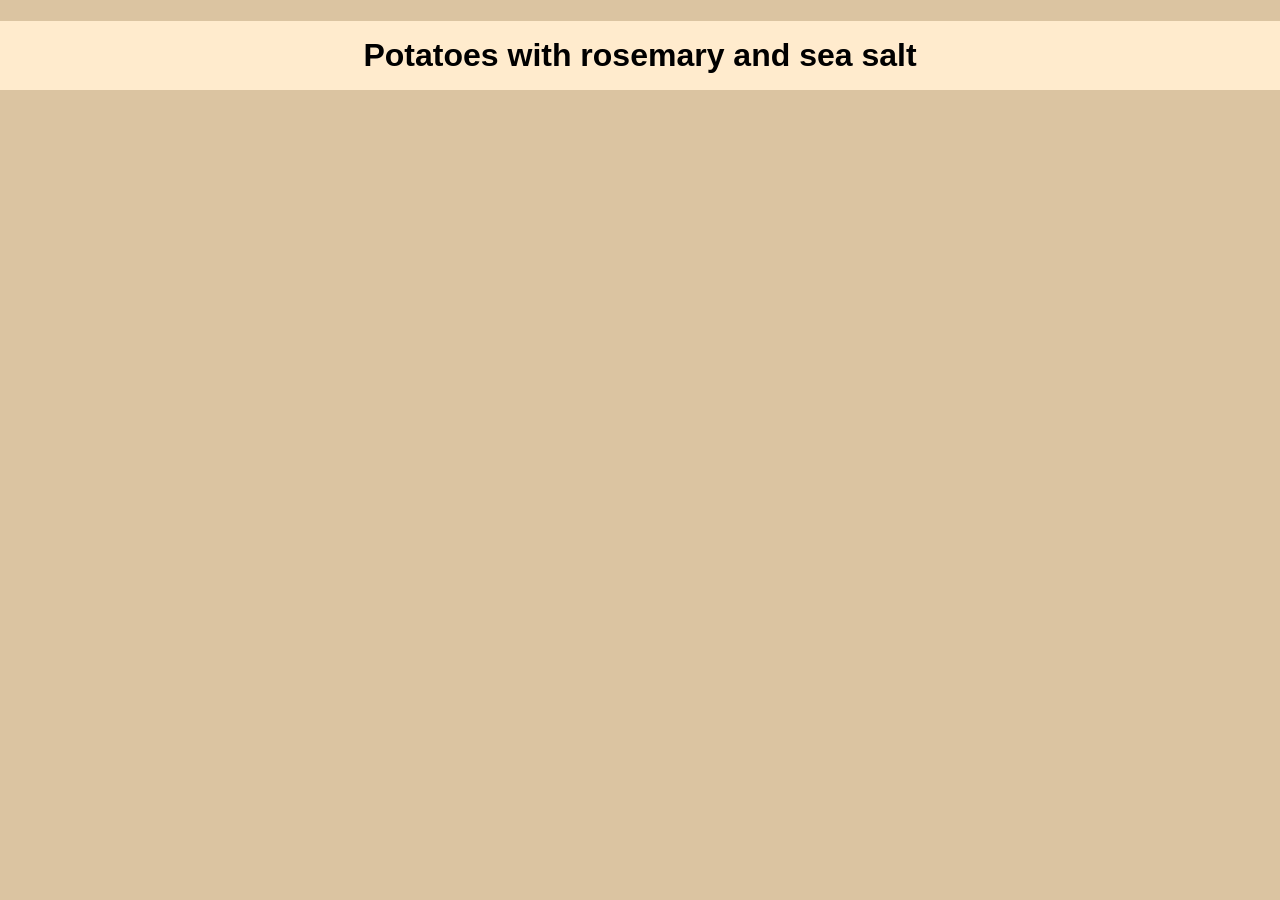
==== recipes/potato-and-rosemary.html @ fe2e3bd4 "created the recipe cards, added content in index.html, added some styles." ====
<!doctype html>
<html lang="en">
  <head>
    <meta charset="UTF-8" />
    <meta name="viewport" content="width=device-width, initial-scale=1.0" />
    <link rel="stylesheet" href="/css/normalize.css" />
    <link rel="stylesheet" href="/css/style.css" />
    <title>Potatoes with rosemary and sea salt</title>
  </head>
  <body>
    <header>
      <h1 class="title">Potatoes with rosemary and sea salt</h1>
    </header>
    <main></main>
  </body>
</html>
---- css/style.css ----
html {
  background-color: rgb(219, 196, 161);
  font-family: sans-serif;
}

.title {
  text-align: center;
  padding: 16px 0;
  background-color: blanchedalmond;
  /* box-shadow: 0 0 24px rgba(0, 0, 0, 0.3); */
  /* position: fixed; */
  width: 100%;
}

.about-us {
  display: flex;
  justify-content: center;
}

.about-us p {
  width: 80%;
  background-color: blanchedalmond;
  padding: 16px;
  border-radius: 16px;
  font-size: 24px;
  text-align: center;
}

.food-recipes {
  /* width: 100%; */
  display: flex;
  justify-content: center;
  gap: 24px;
  margin: 0 16px 16px 16px;
}

.card {
  display: flex;
  flex-direction: column;
  align-items: center;
  background-color: blanchedalmond;
  width: 70%;
  padding: 24px;
  border-radius: 16px;
  max-width: vw;
}

.card img {
  border-radius: 16px;
  width: 80%;
  object-fit: cover;
}

.description {
  display: flex;
  flex-direction: column;
  align-items: flex-start;
  justify-content: flex-start;
  font-size: 24px;
}

.food-card-title {
  font-weight: bold;
  align-self: center;
}
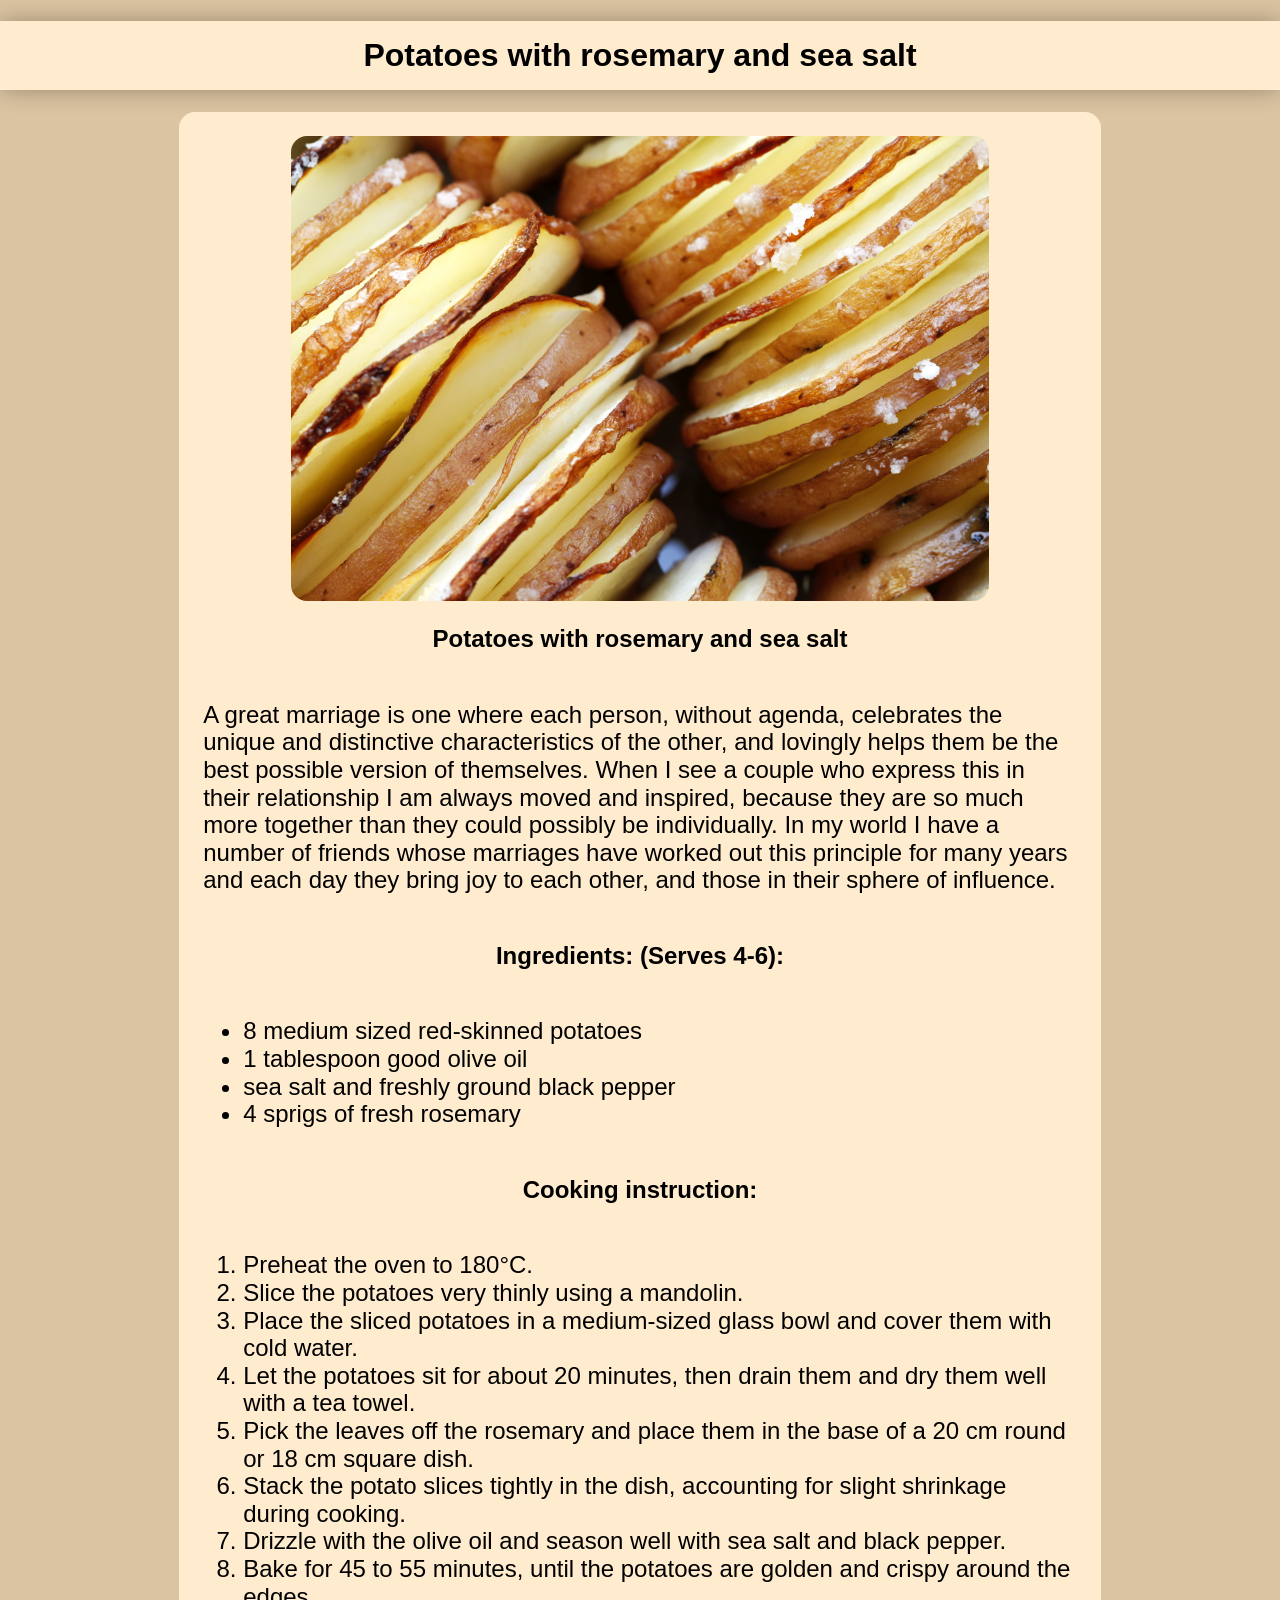
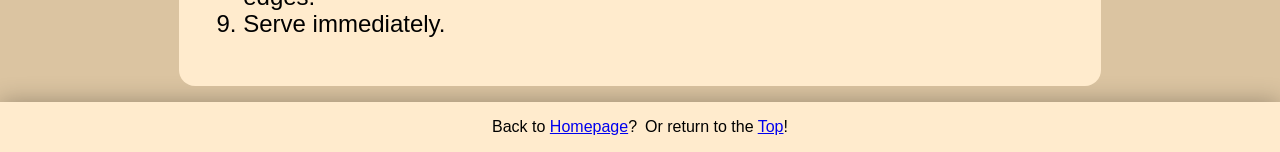
==== commit 633b5f9f: "done" ====
--- a/recipes/potato-and-rosemary.html
+++ b/recipes/potato-and-rosemary.html
@@ -11,6 +11,69 @@
     <header>
       <h1 class="title">Potatoes with rosemary and sea salt</h1>
     </header>
-    <main></main>
+    <main>
+      <div class="food-recipes">
+        <div class="card">
+          <img src="/images/potato.png" alt="" />
+          <div class="description">
+            <p class="food-card-title">Potatoes with rosemary and sea salt</p>
+            <p class="food-card-desc">
+              A great marriage is one where each person, without agenda,
+              celebrates the unique and distinctive characteristics of the
+              other, and lovingly helps them be the best possible version of
+              themselves. When I see a couple who express this in their
+              relationship I am always moved and inspired, because they are so
+              much more together than they could possibly be individually. In my
+              world I have a number of friends whose marriages have worked out
+              this principle for many years and each day they bring joy to each
+              other, and those in their sphere of influence.
+            </p>
+            <p class="food-card-title">Ingredients: (Serves 4-6):</p>
+            <ul>
+              <li>8 medium sized red-skinned potatoes</li>
+              <li>1 tablespoon good olive oil</li>
+              <li>sea salt and freshly ground black pepper</li>
+              <li>4 sprigs of fresh rosemary</li>
+            </ul>
+            <p class="food-card-title">Cooking instruction:</p>
+            <ol>
+              <li>Preheat the oven to 180°C.</li>
+              <li>Slice the potatoes very thinly using a mandolin.</li>
+              <li>
+                Place the sliced potatoes in a medium-sized glass bowl and cover
+                them with cold water.
+              </li>
+              <li>
+                Let the potatoes sit for about 20 minutes, then drain them and
+                dry them well with a tea towel.
+              </li>
+              <li>
+                Pick the leaves off the rosemary and place them in the base of a
+                20 cm round or 18 cm square dish.
+              </li>
+              <li>
+                Stack the potato slices tightly in the dish, accounting for
+                slight shrinkage during cooking.
+              </li>
+              <li>
+                Drizzle with the olive oil and season well with sea salt and
+                black pepper.
+              </li>
+              <li>
+                Bake for 45 to 55 minutes, until the potatoes are golden and
+                crispy around the edges.
+              </li>
+              <li>Serve immediately.</li>
+            </ol>
+          </div>
+        </div>
+      </div>
+      <footer>
+        <div class="return">
+          <p>Back to <a href="/index.html">Homepage</a>?</p>
+          <p>Or return to the <a href="#">Top</a>!</p>
+        </div>
+      </footer>
+    </main>
   </body>
 </html>
--- a/css/style.css
+++ b/css/style.css
@@ -7,7 +7,7 @@
   text-align: center;
   padding: 16px 0;
   background-color: blanchedalmond;
-  /* box-shadow: 0 0 24px rgba(0, 0, 0, 0.3); */
+  box-shadow: 0 0 24px rgba(0, 0, 0, 0.3);
   /* position: fixed; */
   width: 100%;
 }
@@ -63,3 +63,13 @@
   font-weight: bold;
   align-self: center;
 }
+
+.return {
+  display: flex;
+  gap: 8px;
+  justify-content: center;
+  align-items: center;
+  background-color: blanchedalmond;
+  box-shadow: 0 0 24px rgba(0, 0, 0, 0.3);
+  /* position: fixed; */
+}
